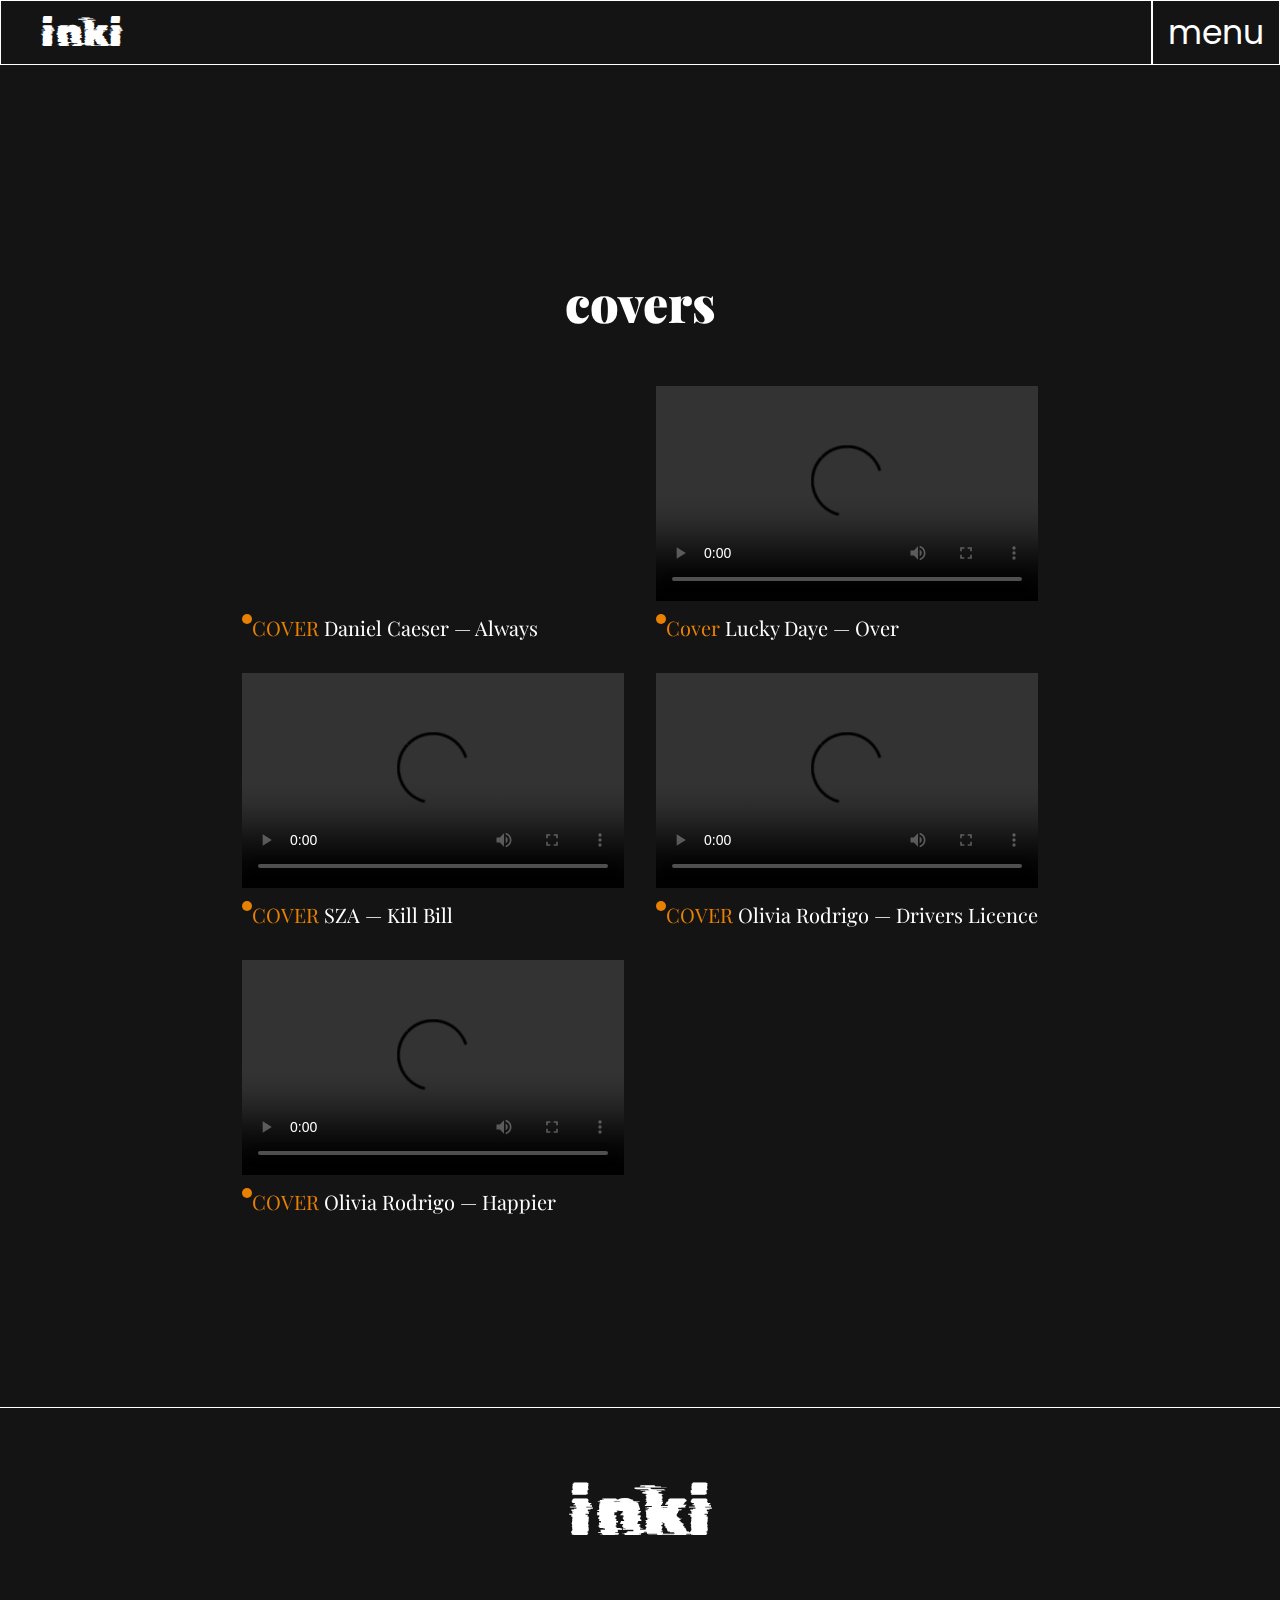
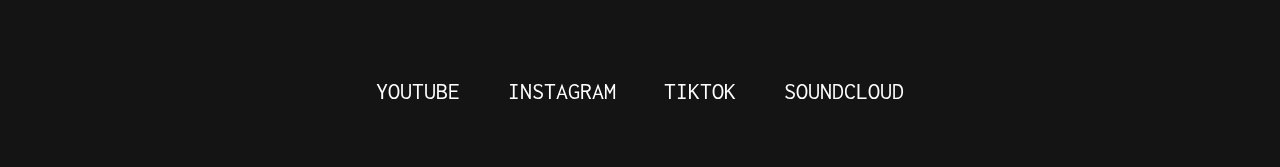
==== covers.html @ fb088184 "Add files via upload" ====
<!DOCTYPE html>
<html lang="en">
<head>
    <meta charset="UTF-8">
    <meta name="viewport" content="width=device-width, initial-scale=1.0">
    <title>inki | welcome to my world of art</title>
    <link rel="preconnect" href="https://fonts.googleapis.com">
    <link rel="preconnect" href="https://fonts.gstatic.com" crossorigin>
    <link href="https://fonts.googleapis.com/css2?family=Inconsolata:wght@200..900&family=Montserrat:ital,wght@0,100..900;1,100..900&family=Playfair+Display:ital,wght@0,400..900;1,400..900&family=Poppins:ital,wght@0,100;0,200;0,300;0,400;0,500;0,600;0,700;0,800;0,900;1,100;1,200;1,300;1,400;1,500;1,600;1,700;1,800;1,900&family=Rubik+Glitch&family=Rubik+Puddles&display=swap" rel="stylesheet">
    <link rel="stylesheet" href="covers.css">
</head>
<body>
    <div class="container">
        
        <div class="container-1">
            <nav class="menu-nav">
                <a href="#" class="logo">inki</a>
                <a href="#" style="text-align: center;" id="menu-btn">menu</a>              
            </nav>

            <div class="menu">

                  <!-- <nav class="close-nav">
                    <a href="#" class="logo">inki</a>
                    <a href="#" style="text-align: center;" id="menu-btn">close</a>              
                </nav> -->

                <div class="menu-links">
                    <div class="first">
                        <a href="index.html">HOME</a>
                        <a href="index.html#about">ABOUT</a>
                        
                    </div>
                    <div class="second">
                        <a href="music.html">MUSIC</a>
                        <a href="covers.html">COVERS</a>
                    
                    </div>
                       
                </div>
        
                <div class="menu-socials">
                    <a href="http://www.youtube.com/@inki4real">YOUTUBE</a>
                    <a href="https://www.instagram.com/i.n.ki?utm_source=ig_web_button_share_sheet&igsh=ZDNlZDc0MzIxNw==">INSTAGRAM</a>
                    <a href="https://www.tiktok.com/@inki.arr?is_from_webapp=1&sender_device=pc">TIKTOK</a>
                    <a href="https://l.instagram.com/?u=https%3A%2F%2Fon.soundcloud.com%2FwGky3q4dhJtekGAx7%3Ffbclid%3DPAZXh0bgNhZW0CMTEAAaYVYXAbmQ5bOUl0N6f3RW-nHShSkQ7LM9KWODdgCZOIlxNb6cxB6gBkHJ0_aem_UG351BzmDVeEmhzgDvOYmQ&e=AT0iDpd4UwkdB5j8Lsq18Vr3iJC2OfRM3JDUS3c5yx1VzuJeruS8hL_HCnTIKrF27YLidijFAmteZtNkxaj8Jw3q6ftMiVUOfT-JjzQ">SOUNDCLOUD</a>     
                </div>
                
            </div>

            <div class="container-1-body">
                <div class="text">
                    <h1>covers</h1>
                </div>

                <div class="video">
                    <div>
                        <div>
                            <iframe width="100%" height="100%" src="https://www.youtube.com/embed/Z5hZgVfQJ2g?si=6wl13aOJ2k3-FR2R" title="YouTube video player" frameborder="0" allow="accelerometer; autoplay; clipboard-write; encrypted-media; gyroscope; picture-in-picture; web-share" referrerpolicy="strict-origin-when-cross-origin" allowfullscreen></iframe>
                            <p></p>
                        </div>
                        <div class="text">
                            <div class="circle">
                                
                            </div>
                            <p style="color: rgba(255, 140, 0, 0.9); margin-right: 5px;">COVER</p>
                            <p>Daniel Caeser —  Always</p>
                        </div>
                    </div>
                   
                    <div>
                        <div>
                            <video class="video-bg" loop controls>
                                <source src="images/covers/inki.MOV" type="video/mp4">
                                Your browser does not support the video tag.     
                            </video>
                        </div>
                        
                        <div class="text">
                            <div class="circle">
                                
                            </div>
                            <p style="color: rgba(255, 140, 0, 0.9); margin-right: 5px;">Cover</p>
                            <p>Lucky Daye —  Over</p>
                        </div>
                    </div>
                    

                    <div>
                        <div>
                            <video class="video-bg" loop controls>
                                <source src="images/covers/VID-20230120-WA0030.mp4" type="video/mp4">
                                Your browser does not support the video tag.     
                            </video>
                        </div>
                       
                        <div class="text">
                            <div class="circle">
                                
                            </div>
                            <p style="color: rgba(255, 140, 0, 0.9); margin-right: 5px;">COVER</p>
                            <p>SZA —  Kill Bill</p>
                        </div>
                    </div>
                   <div>    
                    <div>
                        <video class="video-bg" loop controls>
                            <source src="images/covers/VID-20220302-WA0004.mp4" type="video/mp4">
                            Your browser does not support the video tag.     
                        </video>
                    </div>
                   
                    <div class="text">
                        <div class="circle">
                            
                        </div>
                        <p style="color: rgba(255, 140, 0, 0.9); margin-right: 5px;">COVER</p>
                        <p>Olivia Rodrigo —  Drivers Licence</p>
                    </div>
                   </div>
                  

                   <div>
                    <div>
                        <video class="video-bg" loop controls>
                            <source src="images/covers/nkiru.arotu~tv~CVa9lqfoJeh~1.mp4" type="video/mp4">
                            Your browser does not support the video tag.     
                        </video>
                       </div>
                        
                        <div class="text">
                            <div class="circle">
                                
                            </div>
                            <p style="color: rgba(255, 140, 0, 0.9); margin-right: 5px;">COVER</p>
                            <p>Olivia Rodrigo —  Happier</p>
                        </div>
                   </div>
                   
                    
                   
                   
                </div>
            </div>

      
        </div>

        <footer>
          <div class="socials">
            <a href="http://www.youtube.com/@inki4real">YOUTUBE</a>
            <a href="https://www.instagram.com/i.n.ki?utm_source=ig_web_button_share_sheet&igsh=ZDNlZDc0MzIxNw==">INSTAGRAM</a>
            <a href="https://www.tiktok.com/@inki.arr?is_from_webapp=1&sender_device=pc">TIKTOK</a>
            <a href="https://l.instagram.com/?u=https%3A%2F%2Fon.soundcloud.com%2FwGky3q4dhJtekGAx7%3Ffbclid%3DPAZXh0bgNhZW0CMTEAAaYVYXAbmQ5bOUl0N6f3RW-nHShSkQ7LM9KWODdgCZOIlxNb6cxB6gBkHJ0_aem_UG351BzmDVeEmhzgDvOYmQ&e=AT0iDpd4UwkdB5j8Lsq18Vr3iJC2OfRM3JDUS3c5yx1VzuJeruS8hL_HCnTIKrF27YLidijFAmteZtNkxaj8Jw3q6ftMiVUOfT-JjzQ">SOUNDCLOUD</a>
          </div>
          <div  class="logo">
            <a href="#">inki</a>
          </div>
      </footer>
        
    </div>

    <script>
        const menuBtn = document.querySelector("#menu-btn")
        const menu = document.querySelector(".menu")
        const body = document.querySelector("body")
        const containerBody = document.querySelector(".container-1-body")


        menuBtn.addEventListener("click", () =>{
            menu.classList.toggle("show")
            body.classList.toggle("hide-scroll")
            containerBody.classList.toggle("hide-body")

        })

        menuBtn.addEventListener("click", function(event) {
            event.preventDefault(); // Prevents the page from jumping when clicking the link

            // Toggle text content
            if (this.innerText === "menu") {
                this.innerText = "close";
            } else {
                this.innerText = "menu";
            }
        });
    </script>
  

    <script src="covers.js"></script>
</body>
</html>
---- covers.css ----
* {
    box-sizing: border-box;
    padding: 0;
    margin: 0;
}

body {
    font-family: "Inconsolata", serif;
    scroll-behavior: smooth;
}

:root {
    --primary-color: #fff;
    --secondary-color: #141414;
    --tertiary-color: rgba(255, 140, 0, 0.9);
}

.container {
    width: 100%;
}

.container-1 {
    width: 100%;
    background-color: var(--secondary-color);
}

nav {
    background-color: var(--secondary-color);
    color: var(--primary-color);
    display: grid;
    grid-template-columns: 90% 10%;
    align-items: center;
    justify-content: space-around;
    width: 100%;
}

nav a.logo{
    text-decoration: none;
    color: var(--primary-color);
    font-family: "Rubik Glitch", serif;
    font-size: 40px;
    padding-left: 1em;
    font-weight: 100;
}

nav a.logo:hover {
    color: var(--primary-color);
}

nav a#menu-btn {
  text-decoration: none;
  display: flex;
  align-items: center;
  justify-content: center;
  font-size: 33px;
  font-family: "Poppins", serif;
}

nav a {
    color: var(--primary-color);    
    width: 100%;
    padding: 0.2em 0;
    border: 1px solid var(--primary-color);
}

nav a:hover {
    color: var(--tertiary-color);
    transition: all 0.1s ease;
}
.container-1-body {
    display: flex;
    flex-direction: column;
    justify-content: space-around;
    align-items: center;
    padding: 9em 2em 12em 2em;
    width: 100%;
}

.container-1-body .text h1 {
    font-family: "Playfair Display", serif;
    font-weight: 900;
    font-size: 50px;
    color: var(--primary-color);
    margin: 0 auto;
    padding: 1em 0;
}



.video {
    display: grid;
    grid-template-columns: 1fr 1fr;
    align-items: spac;
    gap: 2em;
    cursor: pointer;
}

.video iframe {
  object-fit: cover;
  background-position: top;
  cursor: pointer;
  width: 100%;
  aspect-ratio: 16 / 9;
  cursor: pointer;
}

video {
    object-fit: cover;
    background-position: top;
    cursor: pointer;
    width: 100%;
    aspect-ratio: 16 / 9;
    cursor: pointer;
}

.text {
  display: flex;
  justify-content: flex-start;
  align-items: flex-start;
  margin-top: 10px;
  width: 100%;
}

.text .circle {
  width: 10px;
  height: 10px;
  background-color: var(--tertiary-color);
  border-radius: 50%;
}

.text p{
  color: #fff;
  font-family: "Playfair Display", serif;
  font-size: 20px;
}

footer {
  height: 40vh;
  background-color: var(--secondary-color);
  display: flex;
  flex-direction: column-reverse;
  justify-content: space-around;
  align-items: center;
  border-top: 1px solid var(--primary-color);
  
}

footer .socials {
  display: flex;
  gap: 3em;
}

footer .socials a {
  font-size: 1.5em;
  text-decoration: none;
  color: var(--primary-color);
}

footer .socials a:hover {
  border-bottom: 2px solid var(--primary-color);
}

footer .logo a{
  text-decoration: none;
  color: var(--primary-color);
  font-family: "Rubik Glitch", serif;
  font-size: 70px;
  font-weight: 100;
}

.section {
  height: 100vh;
  opacity: 0;
  transform: translateY(100px);
  transition: opacity 0.6s ease-out, transform 0.6s ease-out;
  overflow-y: hidden;
}

.section.visible {
  opacity: 1;
  transform: translateY(0);
  overflow-y: hidden;
}















































.menu {
    display: none;
    overflow: hidden;
}

.menu-links{
  list-style-type: none;
  width: 100%;
}

.menu-links .first,
.menu-links .second {
  display: grid;
  grid-template-columns: 1fr 1fr;
  align-items: center;
  justify-content: center;
}

.menu-links a {
  text-decoration: none;
  width: 100%;
  color: var(--primary-color);
  display: flex;
  justify-content: center;
  align-items: center;
  border: 1px solid var(--primary-color);
  line-height: 1;
  font-family: "Poppins", serif;
  font-size: 120px;
  font-weight: 500;
  transition: color 0.3s ease-in-out;
}

.menu-links a:hover {
  color: transparent;
  -webkit-text-stroke: 2px white; 
}

.menu-socials {
  display: flex;
  justify-content: center;
  gap: 2em;
}

.menu-socials a {
  font-size: 1.5em;
  text-decoration: none;
  color: var(--primary-color);
}

.menu-socials a:hover {
  border-bottom: 2px solid var(--primary-color);
}

.show {
    height: 100vh;
    width: 100%;
    display: flex;
    flex-direction: column;
    justify-content: space-evenly;  
}

.hide {
  display: none;
}

.hide-scroll {
  overflow: hidden;
}

.hide-body {
    display: none;
}
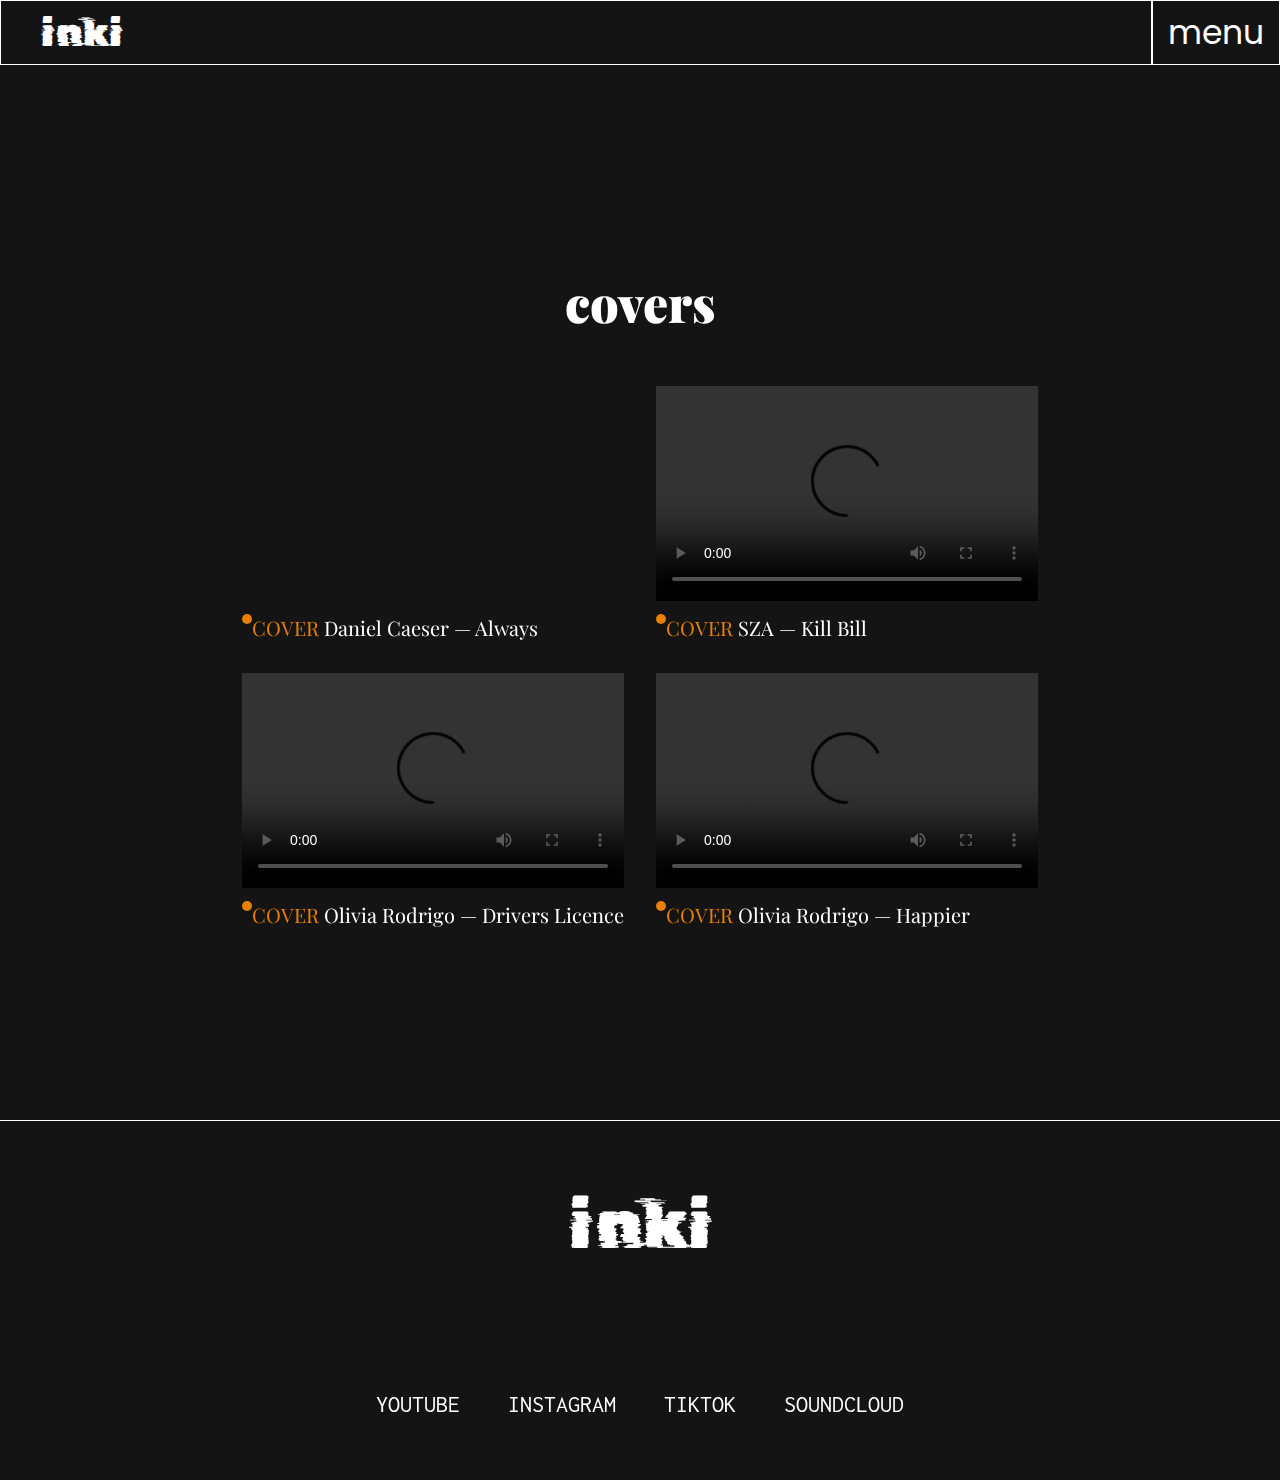
==== commit e9c6f042: "Update covers.html" ====
--- a/covers.html
+++ b/covers.html
@@ -14,7 +14,7 @@
         
         <div class="container-1">
             <nav class="menu-nav">
-                <a href="#" class="logo">inki</a>
+                <a href="index.html" class="logo">inki</a>
                 <a href="#" style="text-align: center;" id="menu-btn">menu</a>              
             </nav>
 
@@ -40,10 +40,10 @@
                 </div>
         
                 <div class="menu-socials">
-                    <a href="http://www.youtube.com/@inki4real">YOUTUBE</a>
-                    <a href="https://www.instagram.com/i.n.ki?utm_source=ig_web_button_share_sheet&igsh=ZDNlZDc0MzIxNw==">INSTAGRAM</a>
-                    <a href="https://www.tiktok.com/@inki.arr?is_from_webapp=1&sender_device=pc">TIKTOK</a>
-                    <a href="https://l.instagram.com/?u=https%3A%2F%2Fon.soundcloud.com%2FwGky3q4dhJtekGAx7%3Ffbclid%3DPAZXh0bgNhZW0CMTEAAaYVYXAbmQ5bOUl0N6f3RW-nHShSkQ7LM9KWODdgCZOIlxNb6cxB6gBkHJ0_aem_UG351BzmDVeEmhzgDvOYmQ&e=AT0iDpd4UwkdB5j8Lsq18Vr3iJC2OfRM3JDUS3c5yx1VzuJeruS8hL_HCnTIKrF27YLidijFAmteZtNkxaj8Jw3q6ftMiVUOfT-JjzQ">SOUNDCLOUD</a>     
+                    <a href="http://www.youtube.com/@inki4real" target="_blank">YOUTUBE</a>
+                    <a href="https://www.instagram.com/i.n.ki?utm_source=ig_web_button_share_sheet&igsh=ZDNlZDc0MzIxNw==" target="_blank">INSTAGRAM</a>
+                    <a href="https://www.tiktok.com/@inki.arr?is_from_webapp=1&sender_device=pc" target="_blank">TIKTOK</a>
+                    <a href="https://l.instagram.com/?u=https%3A%2F%2Fon.soundcloud.com%2FwGky3q4dhJtekGAx7%3Ffbclid%3DPAZXh0bgNhZW0CMTEAAaYVYXAbmQ5bOUl0N6f3RW-nHShSkQ7LM9KWODdgCZOIlxNb6cxB6gBkHJ0_aem_UG351BzmDVeEmhzgDvOYmQ&e=AT0iDpd4UwkdB5j8Lsq18Vr3iJC2OfRM3JDUS3c5yx1VzuJeruS8hL_HCnTIKrF27YLidijFAmteZtNkxaj8Jw3q6ftMiVUOfT-JjzQ" target="_blank">SOUNDCLOUD</a>     
                 </div>
                 
             </div>
@@ -68,28 +68,12 @@
                         </div>
                     </div>
                    
-                    <div>
-                        <div>
-                            <video class="video-bg" loop controls>
-                                <source src="images/covers/inki.MOV" type="video/mp4">
-                                Your browser does not support the video tag.     
-                            </video>
-                        </div>
-                        
-                        <div class="text">
-                            <div class="circle">
-                                
-                            </div>
-                            <p style="color: rgba(255, 140, 0, 0.9); margin-right: 5px;">Cover</p>
-                            <p>Lucky Daye —  Over</p>
-                        </div>
-                    </div>
                     
 
                     <div>
                         <div>
                             <video class="video-bg" loop controls>
-                                <source src="images/covers/VID-20230120-WA0030.mp4" type="video/mp4">
+                                <source src="VID-20230120-WA0030.mp4" type="video/mp4">
                                 Your browser does not support the video tag.     
                             </video>
                         </div>
@@ -105,7 +89,7 @@
                    <div>    
                     <div>
                         <video class="video-bg" loop controls>
-                            <source src="images/covers/VID-20220302-WA0004.mp4" type="video/mp4">
+                            <source src="VID-20220302-WA0004.mp4" type="video/mp4">
                             Your browser does not support the video tag.     
                         </video>
                     </div>
@@ -123,7 +107,7 @@
                    <div>
                     <div>
                         <video class="video-bg" loop controls>
-                            <source src="images/covers/nkiru.arotu~tv~CVa9lqfoJeh~1.mp4" type="video/mp4">
+                            <source src="nkiru.arotu~tv~CVa9lqfoJeh~1.mp4" type="video/mp4">
                             Your browser does not support the video tag.     
                         </video>
                        </div>
@@ -148,10 +132,10 @@
 
         <footer>
           <div class="socials">
-            <a href="http://www.youtube.com/@inki4real">YOUTUBE</a>
-            <a href="https://www.instagram.com/i.n.ki?utm_source=ig_web_button_share_sheet&igsh=ZDNlZDc0MzIxNw==">INSTAGRAM</a>
-            <a href="https://www.tiktok.com/@inki.arr?is_from_webapp=1&sender_device=pc">TIKTOK</a>
-            <a href="https://l.instagram.com/?u=https%3A%2F%2Fon.soundcloud.com%2FwGky3q4dhJtekGAx7%3Ffbclid%3DPAZXh0bgNhZW0CMTEAAaYVYXAbmQ5bOUl0N6f3RW-nHShSkQ7LM9KWODdgCZOIlxNb6cxB6gBkHJ0_aem_UG351BzmDVeEmhzgDvOYmQ&e=AT0iDpd4UwkdB5j8Lsq18Vr3iJC2OfRM3JDUS3c5yx1VzuJeruS8hL_HCnTIKrF27YLidijFAmteZtNkxaj8Jw3q6ftMiVUOfT-JjzQ">SOUNDCLOUD</a>
+            <a href="http://www.youtube.com/@inki4real" target="_blank">YOUTUBE</a>
+            <a href="https://www.instagram.com/i.n.ki?utm_source=ig_web_button_share_sheet&igsh=ZDNlZDc0MzIxNw==" target="_blank">INSTAGRAM</a>
+            <a href="https://www.tiktok.com/@inki.arr?is_from_webapp=1&sender_device=pc" target="_blank">TIKTOK</a>
+            <a href="https://l.instagram.com/?u=https%3A%2F%2Fon.soundcloud.com%2FwGky3q4dhJtekGAx7%3Ffbclid%3DPAZXh0bgNhZW0CMTEAAaYVYXAbmQ5bOUl0N6f3RW-nHShSkQ7LM9KWODdgCZOIlxNb6cxB6gBkHJ0_aem_UG351BzmDVeEmhzgDvOYmQ&e=AT0iDpd4UwkdB5j8Lsq18Vr3iJC2OfRM3JDUS3c5yx1VzuJeruS8hL_HCnTIKrF27YLidijFAmteZtNkxaj8Jw3q6ftMiVUOfT-JjzQ" target="_blank">SOUNDCLOUD</a>
           </div>
           <div  class="logo">
             <a href="#">inki</a>
@@ -160,33 +144,9 @@
         
     </div>
 
-    <script>
-        const menuBtn = document.querySelector("#menu-btn")
-        const menu = document.querySelector(".menu")
-        const body = document.querySelector("body")
-        const containerBody = document.querySelector(".container-1-body")
-
-
-        menuBtn.addEventListener("click", () =>{
-            menu.classList.toggle("show")
-            body.classList.toggle("hide-scroll")
-            containerBody.classList.toggle("hide-body")
-
-        })
-
-        menuBtn.addEventListener("click", function(event) {
-            event.preventDefault(); // Prevents the page from jumping when clicking the link
-
-            // Toggle text content
-            if (this.innerText === "menu") {
-                this.innerText = "close";
-            } else {
-                this.innerText = "menu";
-            }
-        });
-    </script>
+   
   
 
     <script src="covers.js"></script>
 </body>
-</html>+</html>
--- a/covers.css
+++ b/covers.css
@@ -303,4 +303,80 @@
 }
 
 
-
+@media (max-width: 1024px) {
+
+  nav {
+    grid-template-columns: 85% 15%;
+}
+
+  nav a#menu-btn {
+    font-size: 25px;
+    padding: 0.5em 0;
+  }
+}
+
+
+
+
+
+@media (max-width: 640px) {
+  body {
+    overflow-x: hidden;
+   }
+
+   nav {
+    grid-template-columns: 80% 20%;
+}
+
+nav a#menu-btn {
+  font-size: 25px;
+  padding: 0.5em 0;
+}
+
+.video {
+  display: grid;
+  grid-template-columns: 1fr;
+  align-items: spac;
+  gap: 2em;
+  cursor: pointer;
+}
+  
+   footer {
+    height: 40vh;
+  }
+  
+  footer .socials {
+    gap: 1em;
+  }
+  
+  footer .socials a {
+    font-size: 1em;
+  }
+  
+  footer .logo a{
+    font-size: 60px;
+  }
+  
+  
+  .menu-links a {
+  font-size: 50px;
+  text-align: start;
+  display: flex;
+  justify-content: flex-start;
+  padding-left: 1em;
+}
+
+.menu-links .first,
+.menu-links .second {
+  display: grid;
+  grid-template-columns: 1fr;
+}
+  
+  .menu-socials {
+    gap: 1em;
+  }
+  
+  .menu-socials a {
+    font-size: 1em;
+  }
+}
